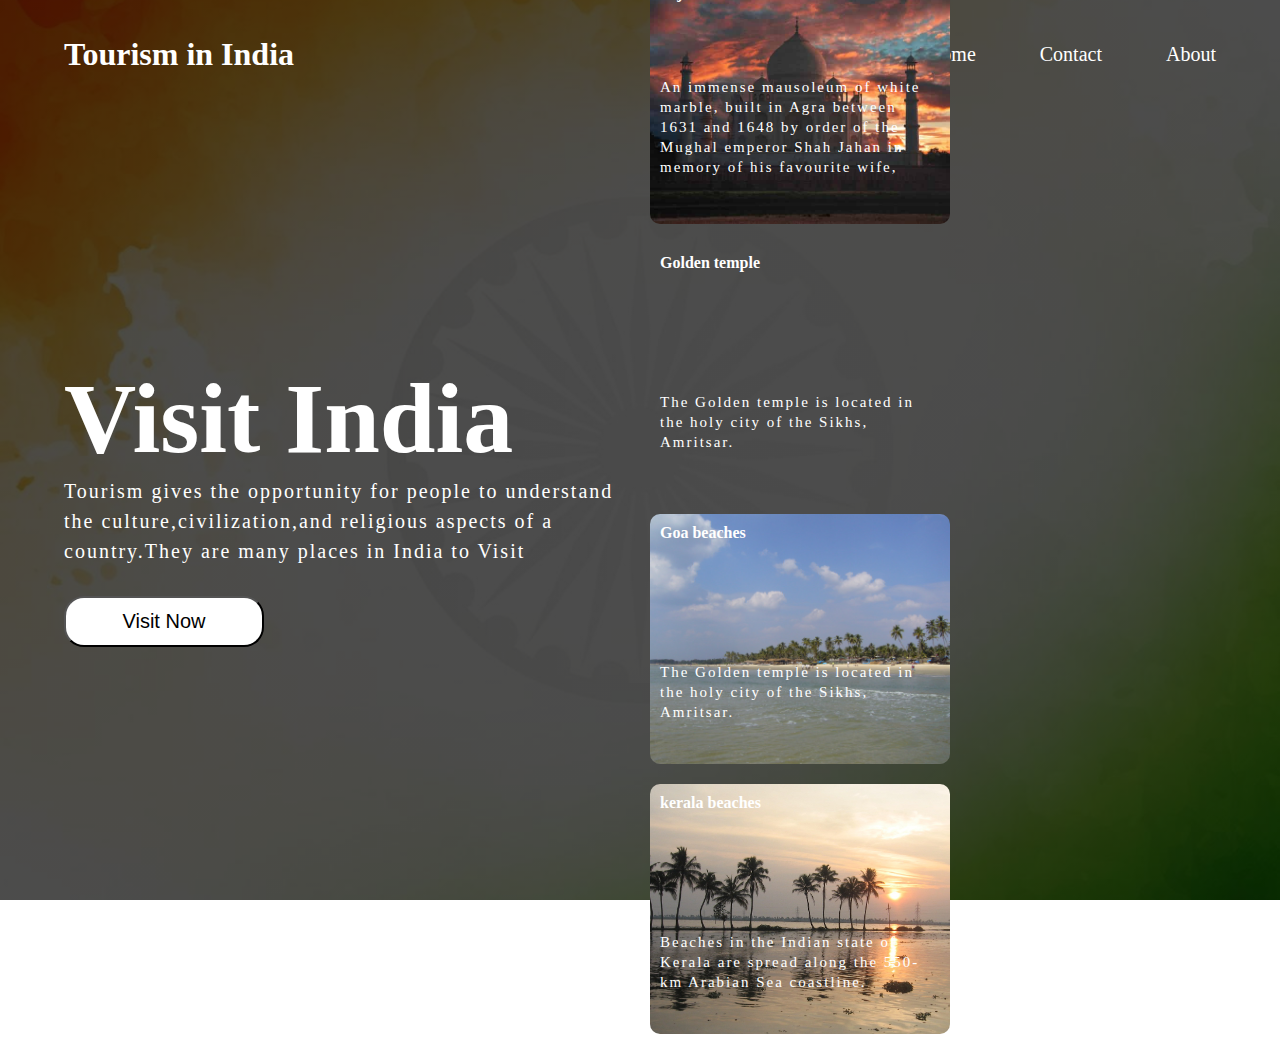
==== index.html @ fb594ee1 "Add files via upload" ====
<!DOCTYPE html>
<html lang="en">
<head>
    <meta charset="UTF-8">
    <meta http-equiv="X-UA-Compatible" content="IE=edge">
    <meta name="viewport" content="width=device-width, initial-scale=1.0">
    <title>Turist</title>
    <link rel="stylesheet" href="index.css">
</head>
<body>
    <div class="container" id="cont">
        <div class="navbar">
            <div class="logo">
                <h1>Tourism in India</h1>
            </div>
            <nav>
                <ul>
                    <li><a href="#">Home</a></li>
                    <li><a href="contact.html">Contact</a></li>
                    <li><a href="about.html">About</a></li>

                </ul>
            </nav>
        </div>


        <div class="sub-container">
            <div class="col-right">
                <h1>Visit India</h1>
                <p>Tourism gives the opportunity for people to understand the culture,civilization,and religious aspects of a country.They are many places in India to Visit</p>
         <button type="button">Visit Now</button>
            </div>
            <div class="col">
                <div class="card-1">
                    <h4>Tajmahal</h4>
                    <p>An immense mausoleum of white marble, built in Agra between 1631 and 1648 by order of the Mughal emperor Shah Jahan in memory of his favourite wife,</p>
                </div>

                <div class="card-2">
                    <h4>Golden temple</h4>
                    <p>The Golden temple is located in the holy city of the Sikhs, Amritsar. </p>
                </div>

                <div class="card-3">
                    <h4>Goa beaches</h4>
                    <p>The Golden temple is located in the holy city of the Sikhs, Amritsar. </p>
                </div>

                <div class="card-4">
                    <h4>kerala beaches</h4>
                    <p>Beaches in the Indian state of Kerala are spread along the 550-km Arabian Sea coastline.</p>
                </div>

                
            </div>
        </div>
    </div>
</body>
</html>
---- index.css ----
*{
    margin:0px;
    padding: 0;
}
.container{
    width: 100%;
    height: 100vh;
    background-image:linear-gradient(rgba(0,0,0,0.7),rgba(0,0,0,0.7)),url(flag-indian.jpg);
    background-position: center;
    background-size: cover;
    padding-left: 5%;
    padding-right: 5%;
    box-sizing: border-box;
}
.navbar{
    height: 12%;
    display: flex;
    align-items: center;
}
.logo{
    width: 300px;
    cursor: pointer;
    color: #fff;
}
nav{
    flex: 1;
    text-align: right;
}
nav ul li{
    list-style: none;
    display: inline-block;
    margin-left: 60px;
    color: #fff;
    font-size: 20px;
   
}
nav a{
    text-decoration: none;
    color: #fff;
}
.sub-container
{
    display: flex;
    height: 88%;
    align-items: center;
}
.col-right{
    flex-basis: 50%;
}
.col-right h1{
    color: #fff;
    font-size: 100px;
}
.col{
    flex-basis: 50%;
    margin-top: 0;
}
p{
    color: #fff;
    font-size: 20px;
    line-height: 30px;
    letter-spacing: 2px;
}
.col-right button{
    width: 200px;
    font-size: 20px;
    color: #000;
    padding: 12px 0;
    background: #fff;
 
    border-radius: 20px;
    outline: none;
    margin-top: 30px;
    transition: .3s;
}
.col-right button:hover{
     border: 3px solid blue;
     width: 220px;
    
}

.card-1{
    display: inline-block;
    width: 300px;
    height: 250px;
    border-radius: 10px;
    padding: 10px;
    box-sizing: border-box;
    cursor: pointer;
    margin: 10px 10px;
    background-image: url(Taj-Mahal-Agra.jpg);
    background-position: center;
    background-size: cover;
    transition: transform 0.5s;
}
.card-1 p{
    line-height: 20px;
    font-size: 15px;
     margin-top: 75px;
}
.card-2{
    display: inline-block;
    width: 300px;
    height: 250px;
    border-radius: 10px;
    padding: 10px;
    box-sizing: border-box;
    cursor: pointer;
    margin: 10px 10px;
    background-image: url(Golden_Temple\,_Amritsar_03.jpg);
    background-position: center;
    background-size: cover;
    transition: transform 0.5s;
}
.card-2 p{
    line-height: 20px;
    font-size: 15px;
    margin-top: 120px;
}

.card-3{
    display: inline-block;
    width: 300px;
    height: 250px;
    border-radius: 10px;
    padding: 10px;
    box-sizing: border-box;
    cursor: pointer;
    margin: 10px 10px;
    background-image: url(goa.jpg);
    background-position: center;
    background-size: cover;
    transition: transform 0.5s;
}
.card-3 p{
    line-height: 20px;
    font-size: 15px;
    margin-top: 120px;
}
.card-4{
    display: inline-block;
    width: 300px;
    height: 250px;
    border-radius: 10px;
    padding: 10px;
    box-sizing: border-box;
    cursor: pointer;
    margin: 10px 10px;
    background-image: url(Kerala_Backwaters_Sunset.jpeg);
    background-position: center;
    background-size: cover;
    transition: transform 0.5s;
}
.card-4 p{
    line-height: 20px;
    font-size: 15px;
    margin-top: 120px;
}
 
h4{
  color: #fff;
}
.card-1:hover{
    transform: translate(-10px);
}
.card-2:hover{
    transform: translate(-10px);
}
.card-3:hover{
    transform: translate(-10px);
}
.card-4:hover{
    transform: translate(-10px);
}
.about{
    width: 100%;
    height: 100vh;
    background-image:linear-gradient(rgba(0,0,0,0.7),rgba(0,0,0,0.7)),url(flag-indian.jpg);
    background-position: center;
    background-size: cover;
    padding-left: 5%;
    padding-right: 5%;
    box-sizing: border-box; 
    justify-content: center;
    align-items: center;
    text-align: center;
}
.about img{
    width: 200px;
    height: 200px;
    border-radius: 50%;
    transition: .3s;
    margin-top: 25%;
     
}
.about img:hover{
    box-shadow: rgb(118, 142, 167) 0px 20px 30px -10px;
    width: 210px;
    height: 210px;
}
.about h1{
    color: #fff;
    margin-top: 4px;
}
.about a{
    text-decoration: none;
    color: coral;
    margin-left: 5px;
}
.about a:hover{
    color: darkblue;
}
.about button{
    width: 100px;
    padding: 20px;
    margin-top: 20px;
    background-color: lightseagreen;
    font-size: 12px;
    letter-spacing: 2px;
    border-radius: 50px;
    color: #fff;
    outline: none;
}
.about button:hover{
    border: 3px solid #fff;
}
@media only screen and (max-width: 600px) {
    .container{
        height: auto;
    }
    
    .sub-container{
        display: block;
    }
   .navbar{
    display: block;
   }
   ul{
    margin-top: 20px;
   }
   .logo h1{
    margin-top: 5px;
    margin-left: 56px;
   }
    .col{
        margin-top: 20px;
    }
    .about img{
        margin-top: 40%;
    }
  }
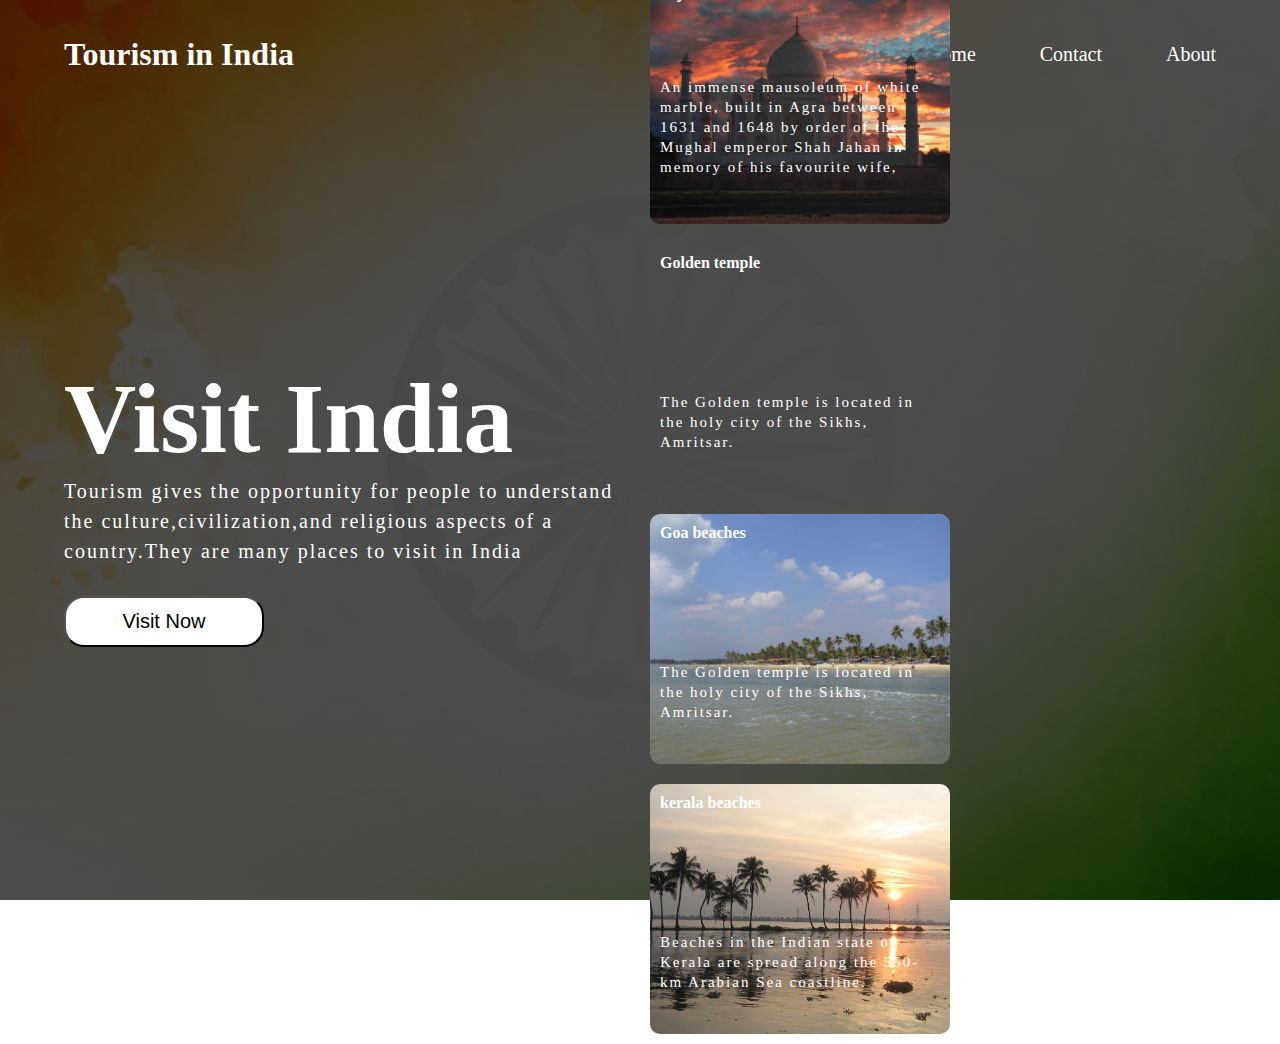
==== commit 7fd29e4f: "Update index.html" ====
--- a/index.html
+++ b/index.html
@@ -27,7 +27,7 @@
         <div class="sub-container">
             <div class="col-right">
                 <h1>Visit India</h1>
-                <p>Tourism gives the opportunity for people to understand the culture,civilization,and religious aspects of a country.They are many places in India to Visit</p>
+                <p>Tourism gives the opportunity for people to understand the culture,civilization,and religious aspects of a country.They are many places to visit in India</p>
          <button type="button">Visit Now</button>
             </div>
             <div class="col">
@@ -56,4 +56,4 @@
         </div>
     </div>
 </body>
-</html>+</html>
--- a/index.css
+++ b/index.css
@@ -239,8 +239,7 @@
     margin-top: 20px;
    }
    .logo h1{
-    margin-top: 5px;
-    margin-left: 56px;
+    display:none;
    }
     .col{
         margin-top: 20px;
